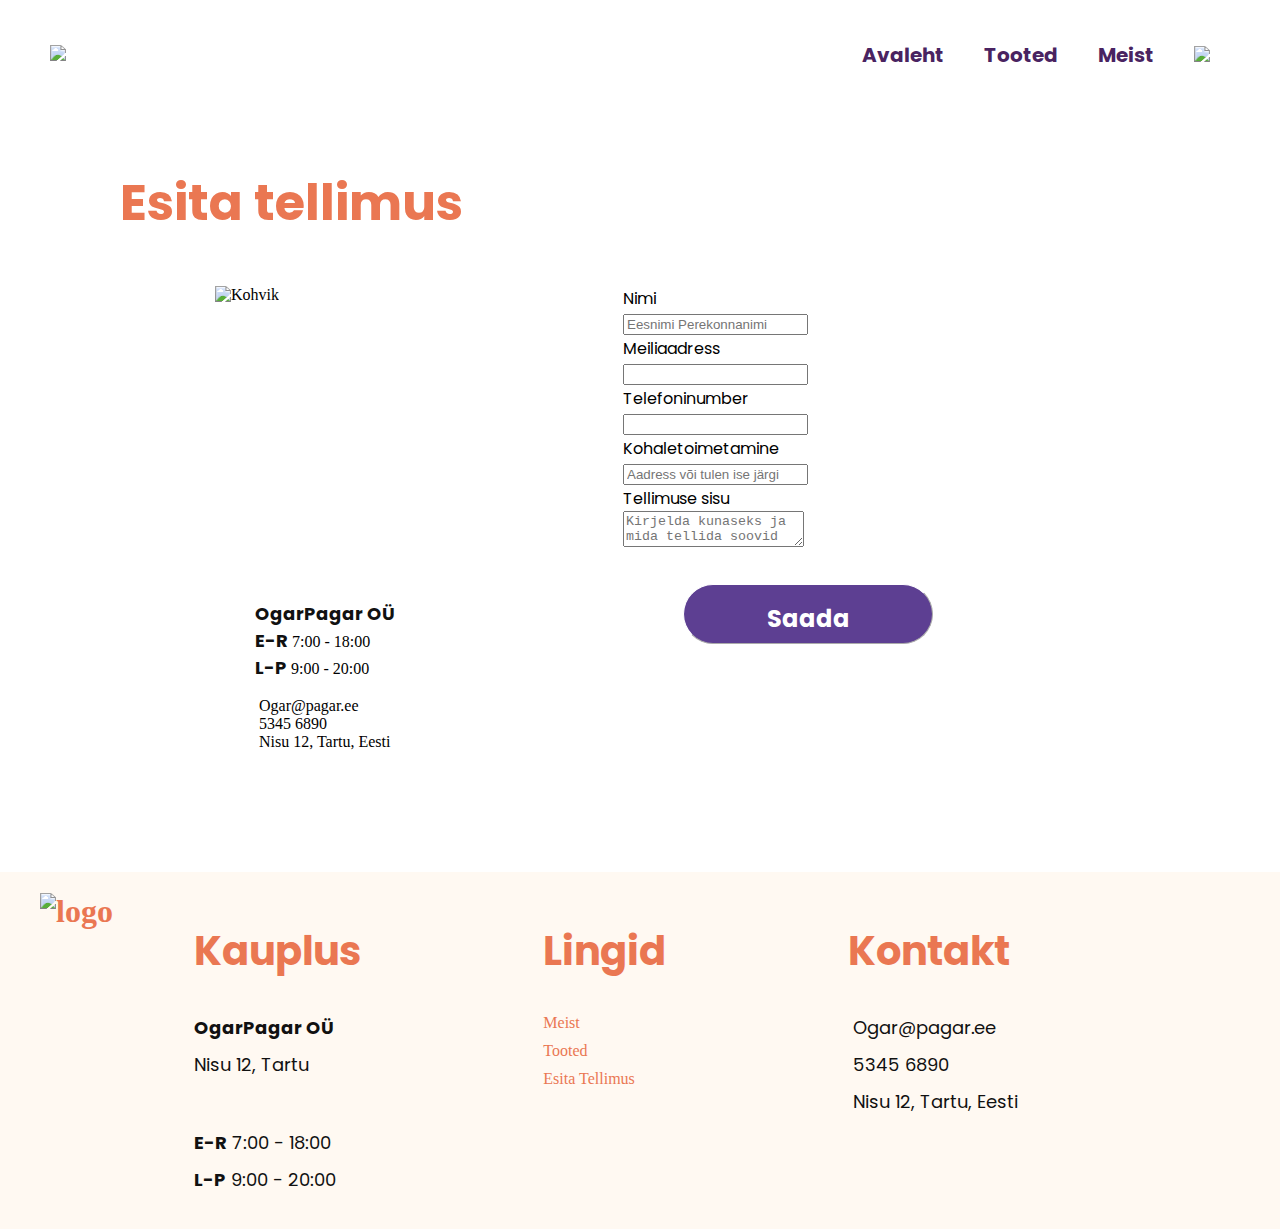
==== cart.html @ fc3c14bb "lisatud cart" ====
<!DOCTYPE html>

<html>

<head>
    <meta charset="utf-8">
    <meta name="description" content="OgarPagar veebileht!">
    <meta name="viewport" content="width=device-width, initial-scale=1.0" />

    <title>OgarPagar | Küpsetised </title>
    <link rel="stylesheet" href="style.css" />
    <link rel="stylesheet" href="https://cdnjs.cloudflare.com/ajax/libs/font-awesome/4.7.0/css/font-awesome.min.css">


</head>

<body>


        <header>
    <div class="topnav" id="myTopnav">
        <a href="index.html"><img class="logo" src="Logo.png"></a>
      <div class="topnav-right">
          <a href="index.html">Avaleht</a>
          <a href="tooted.html">Tooted</a>
          <a href="meist.html">Meist</a>
          <a href="cart.html"><img src="Taustaga.png" class="cart"></a>
          <a href="javascript:void(0);" class="icon" onclick="myFunction()">
          <i class="fa fa-bars"></i></a>
      </div>

    </div>

        <div class="bg">
            <br><br><br>
        </div>
    </header>

    <main>
        <div class="tellimus">
            <h1>Esita tellimus</h1>
        </div>

        <div class="toodeRow">
            <div class="tellimusColumn">
                <div class="kohvik">
                    <img src="Kohvik.png" alt="Kohvik" style="width:100%">
                </div>
            </div>
            <div class="tellimusColumn">
              <form>
                  <label for="nimi">Nimi</label><br>
                  <input type="text" id="nimi" name="nimi" placeholder="Eesnimi Perekonnanimi"><br>
                  <label for="meiliaadress">Meiliaadress</label><br>
                  <input type="text" id="meiliaadress" name="meiliaadress">
                  <label for="telefon">Telefoninumber</label>
                  <input type="text" id="telefon" name="telefon"><br>
                  <label for="kohaletoimetus">Kohaletoimetamine</label><br>
                  <input type="text" id="kohaletoimetus" name="kohaletoimetus" placeholder="Aadress või tulen ise järgi"><br>
                  <label for="tellimus">Tellimuse sisu</label><br>
                  <textarea id="tellimus" name="tellimus" placeholder="Kirjelda kunaseks ja mida tellida soovid"></textarea><br>
              </form>
            </div>
        </div>
        <div class="toodeRow">
          <div class="tellimusColumn">
                <div class="kohvikuInfo">
                  <ul style="list-style-type:none;">
                      <li><span id="bold">OgarPagar OÜ</span></li>
                      <li><span id="bold">E-R</span> 7:00 - 18:00</li>
                      <li><span id="bold">L-P</span> 9:00 - 20:00</li>
                  </ul>
                  <ul style="list-style-type:none;">
                      <li> <span><img src="mail.png" alt=""></span> Ogar@pagar.ee</li>
                      <li> <span><img src="phone.png" alt=""></span> 5345 6890</li>
                      <li> <span><img src="map-pin.png" alt=""></span> Nisu 12, Tartu, Eesti</li>
                  </ul>
                </div>
            </div>
            <div class="space"></div>
            <div class="tellimusColumn1">
                <div class="saada">
                    <h1>Saada</h1>
                </div>
            </div>
        </div>
        <br>
        <br>
        <br>
        <br>
        <br>
    </main>

    <footer class="footer">
        <div class="footerLogo">
            <h1><img class="Flogo" src="Logo.png" alt="logo"></h1>
        </div>
        <ul class="info">
            <li>
                <h2>Kauplus</h2>
                <ul class="infoList">
                    <li><span id="bold">OgarPagar OÜ</span></li>
                    <li>Nisu 12, Tartu</li>
                    <p id="space"></p>
                    <li>
                        <span id="bold">E-R</span> 7:00 - 18:00
                    </li>
                    <li>
                        <span id="bold">L-P</span> 9:00 - 20:00
                    </li>
                </ul>
            </li>
            <li class="lingidList">
                <h2>Lingid</h2>
                <ul class="lingid">
                    <li>Meist</li>
                    <li>Tooted</li>
                    <li>Esita Tellimus</li>
                </ul>
            </li>

            <li>
                <h2>Kontakt</h2>
                <ul class="infoList">
                    <li> <span><img src="mail.png" alt=""></span> Ogar@pagar.ee</li>
                    <li> <span><img src="phone.png" alt=""></span> 5345 6890</li>
                    <li> <span><img src="map-pin.png" alt=""></span> Nisu 12, Tartu, Eesti</li>
                </ul>
            </li>

            <li id="viimane">
                <p id="fb"><img src="facebook.png" alt=""></p>
                <p><img src="instagram.png" alt=""></p>
                <img src="twitter.png" alt="">
            </li>
        </ul>
    </footer>

<script>
function myFunction() {
  var x = document.getElementById("myTopnav");
  if (x.className === "topnav") {
    x.className += " responsive";
  } else {
    x.className = "topnav";
  }
}
</script>

</body>

</html>
---- style.css ----
@import url('https://fonts.googleapis.com/css2?family=Poppins:wght@500&display=swap"');


body{
    margin: 0px
}

header .header-banner {
    background-image: url("bg-avaleht.png");
    width: 100%;
    height: calc(100vh - 500px);
    background-repeat: no-repeat;
    background-position: center;
    background-size: cover;
    display: table;
}

header .header-banner_meist {
    background-image: url("bg-meist-full.png");
    width: 100%;
    height: calc(100vh - 500px);
    background-repeat: no-repeat;
    background-position: center;
    background-size: cover;
    display: table;
}


header h1 {
    font-family: 'Poppins', sans-serif;
    font-weight: 700;
    font-style: bold;
    font-size: 60px;
    color: #ffffff;
    line-height: 50px;
    text-align: left;
    padding-left: 80px;
    padding-top: 100px;
    padding-bottom: 40px;
}

.header-text_meist{
    font-family: 'Poppins', sans-serif;
    font-weight: 700;
    font-style: bold;
    font-size: 60px;
    color: #ffffff;
    line-height: 50px;
    text-align: left;
    padding-left: 80px;
    padding-top: 200px;
    padding-bottom: 40px;
}



.button{
    border: 1px outset white;
    background-color: white;
    height: 80px;
    width: 400px;
    margin-left: 80px;
    border-radius: 40px;
    opacity: 95%;
    margin-bottom: 70px;

}



header h2 {
    font-family: 'Poppins', sans-serif;
    font-weight: 700;
    font-size: 30px;
    color: #5b368f;
    text-align: center;
    vertical-align: middle;
}

.topnav {
    overflow: hidden;
    background-color: white;
    position: fixed;
    width: 100%;
    text-align: left;
    vertical-align: middle;
    z-index: 1;
}

.topnav-right{
    float:right;
    padding-top: 20px;
    padding-right: 50px;
}


.topnav a {
  float: left;
  display: block;
  text-align: center;
  text-decoration: none;
  padding: 20px 20px;
  font-size: 20px;
  font-family: 'Poppins', sans-serif;
  color: #492361;
    font-weight: 700;

}

.topnav .icon {
  display: none;
}

.logo {
   width: 150px;
   padding-top: 25px;
   padding-left: 30px;
}

.cart {
    width: 50px;
}


@media screen and (max-width: 700px) {
  .topnav a:not(:first-child){display: none;}
  .topnav a.icon {
    float: right;
    display: block;
  }
}

@media screen and (max-width: 700px) {
  .topnav.responsive {position: relative;}
  .topnav.responsive .icon {
    position: absolute;
    right: 0;
    top: 0;
  }
  .topnav.responsive a {
    float: none;
    display: block;
    text-align: right;

  }
}

.meist-item{
    width: 100%;
    display: flex;
    flex-flow: row wrap;
    display: -webkit-flex;
    -webkit-flex-flow: row wrap;
    display: -moz-flex;
    -moz-flex-flow: row wrap;
    justify-content: center;
    padding-top: 100px;
}

.meist-menu h1, p {
    color: #47525E;
    font-family: 'Poppins', sans-serif;
}

.meist-menu h1 {
    font-size: 40px;
    line-height: 50px;
    color: #ea7752;
}

.meist-item p {
    font-size: 20px;
    line-height: 30px;
}

.item-img {
    width: 30%;
    min-width: 300px;
    align-content: center;
    padding-top: 60px;
    padding-left: 30px;
}

.item-img img{
    width: 100%;
}

.item-text {
    width: 35%;
    min-width: 300px;

}

.item-text2 {
    width: 40%;
    padding: 40px;
    min-width: 300px;
    padding-left: 100px;
}


footer {
display: flex;
flex-flow: row wrap;
color: #ea7752;
background-color: #fff9f2;
}

h2 {
font-weight: bold;
font-size: 40px;
font-family: 'Poppins', sans-serif;
}

.footer ul {
list-style: none;
padding-left: 0;
}

.footer li {
list-style: none;
padding-bottom: 10px;
}


.infoList {
color: #111111;
font-family: 'Poppins', sans-serif;
font-size: 18px;
}

#space{
    padding-bottom: 5px;
}

#bold{
font-weight: bold;
color: #111111;
font-family: 'Poppins', sans-serif;
font-size: 18px;
}

.lingid a{
    font-family: 'Poppins', sans-serif;
    font-size: 18px;
    font-weight: bold;
    color: #5d3f92;
    text-decoration: none;
}

.footerLogo {

padding-left: 40px;
}


.info {
display: flex;
flex: 1 0%;
flex-flow: row wrap;
justify-content: space-evenly;
gap: 100px;
}

#fb{
    padding-top: 28px;
}

@media only screen and (max-width: 700px) {
    .info {
      justify-content: flex-start;
      gap: 100px;
      margin-left: 20px;
    }
    .footerLogo{
        display: none;
    }
  }

.kategooriad {
  font-family: 'Poppins', sans-serif;
  font-size: 25px;
  color: #ea7752;
  line-height: 50px;
  text-align: left;
  padding-left: 100px;
  padding-top: 55px;
  padding-bottom: 35px;

}

.tellimus {
  font-family: 'Poppins', sans-serif;
  font-size: 25px;
  color: #ea7752;
  line-height: 50px;
  text-align: left;
  padding-left: 120px;
  padding-top: 90px;
  padding-bottom: 10px;

}

* {
  box-sizing: border-box;
}

.column {
  float: left;
  width: 31%;
  padding: 15px;
  padding-left: 100px;
}

.toodeRow{
  padding-left: 100px;
  padding-right: 100px;
}

.toodeRow::after {
  content: "";
  clear: both;
  display: table;
}

.toodeColumn {
  float: left;
  width: 23%;
  margin: 15px;
  box-shadow: 3px 3px 5px 5px rgba(255,249,242,.5);
}

.tellimusColumn {
  float: left;
  width: 35%;
  margin: 15px;
  padding-left: 100px;
}

.tellimusColumn1 {
  float: left;
  width: 35%;
  margin: 15px;
  padding-left: 80px;
}

.saada {
  background-color: #5d3f92;
  color: white;
  text-align: center;
  font-family: 'Poppins', sans-serif;
  font-size: 12px;
  height: 60px;
  width: 250px;
  border: 1px outset white;
  margin-left: 80px;
  margin-bottom: 70px;
  border-radius: 40px;
}

input:focus, textarea:focus {
  outline: none;
}


@media only screen and (max-width: 700px) {
  .toodeColumn {
    width: 44%;
  }
  .toodeRow{
    padding: 10px;
  }

  .kategooriad{
    text-align: center;
    padding: 0px;
  }
}

.row::after {
  content: "";
  clear: both;
  display: table;
}

.row h2{
  font-family: 'Poppins', sans-serif;
  font-size: 2vw;
  color: #5d3f92;
  position: absolute;
  top: 25%;
  padding-left: 40px;
}

.row .column{
  position: relative;
  margin: 0 auto;
}

form {
  font-family: 'Poppins', sans-serif;
}

@media only screen and (max-width: 700px) {
  .kategooriad{
    padding-top: 40px;
  }

input[type="text"] {
  height: 50px;
  width: 110%;
  padding: 1em;
  border-radius: 4px;
  margin-bottom: 1em;
  font-family: 'Poppins', sans-serif;
  display: inline-block;
  border: 1px solid #ccc;
  box-sizing: border-box;
}

textarea {
  height: 100px;
  width: 110%;
  padding: 1em;
  border-radius: 4px;
  margin-bottom: 1em;
  font-family: 'Poppins', sans-serif;
  display: inline-block;
  border: 1px solid #ccc;
  box-sizing: border-box;
}

.kohvikuInfo ul {
    padding-top: 5px;
    color: #111111;
    font-family: 'Poppins', sans-serif;
    line-height: 2;
    display: inline-block;
}

.tellimusRow2 {
    padding-left: 270px;
}

@media only screen and (max-width: 700px) {
  .row h2{
    font-size: 45px;
  }
  .column {
    width: 90%;
    padding: 15px 10px 15px 20px;
  }
  .button{
    align-items: center;
  }
}

.bg {
  width: 100%;
  background-image: linear-gradient(#fff9f2, white);
}

.tooteInfo h1{
  color: #ea7752;
  text-align: center;
  font-family: 'Poppins', sans-serif;
  font-size: 30px;
}

.tooteInfo p{
  text-align: left;
 font-family: 'Poppins', sans-serif;
  font-size: 16px;
  color: black;
}
.tooteInfo span{
  text-align: left;
  font-family: 'Poppins', sans-serif;
  font-size: 16px;
  color: black;
}

.space{
  padding-right: 15px;
}
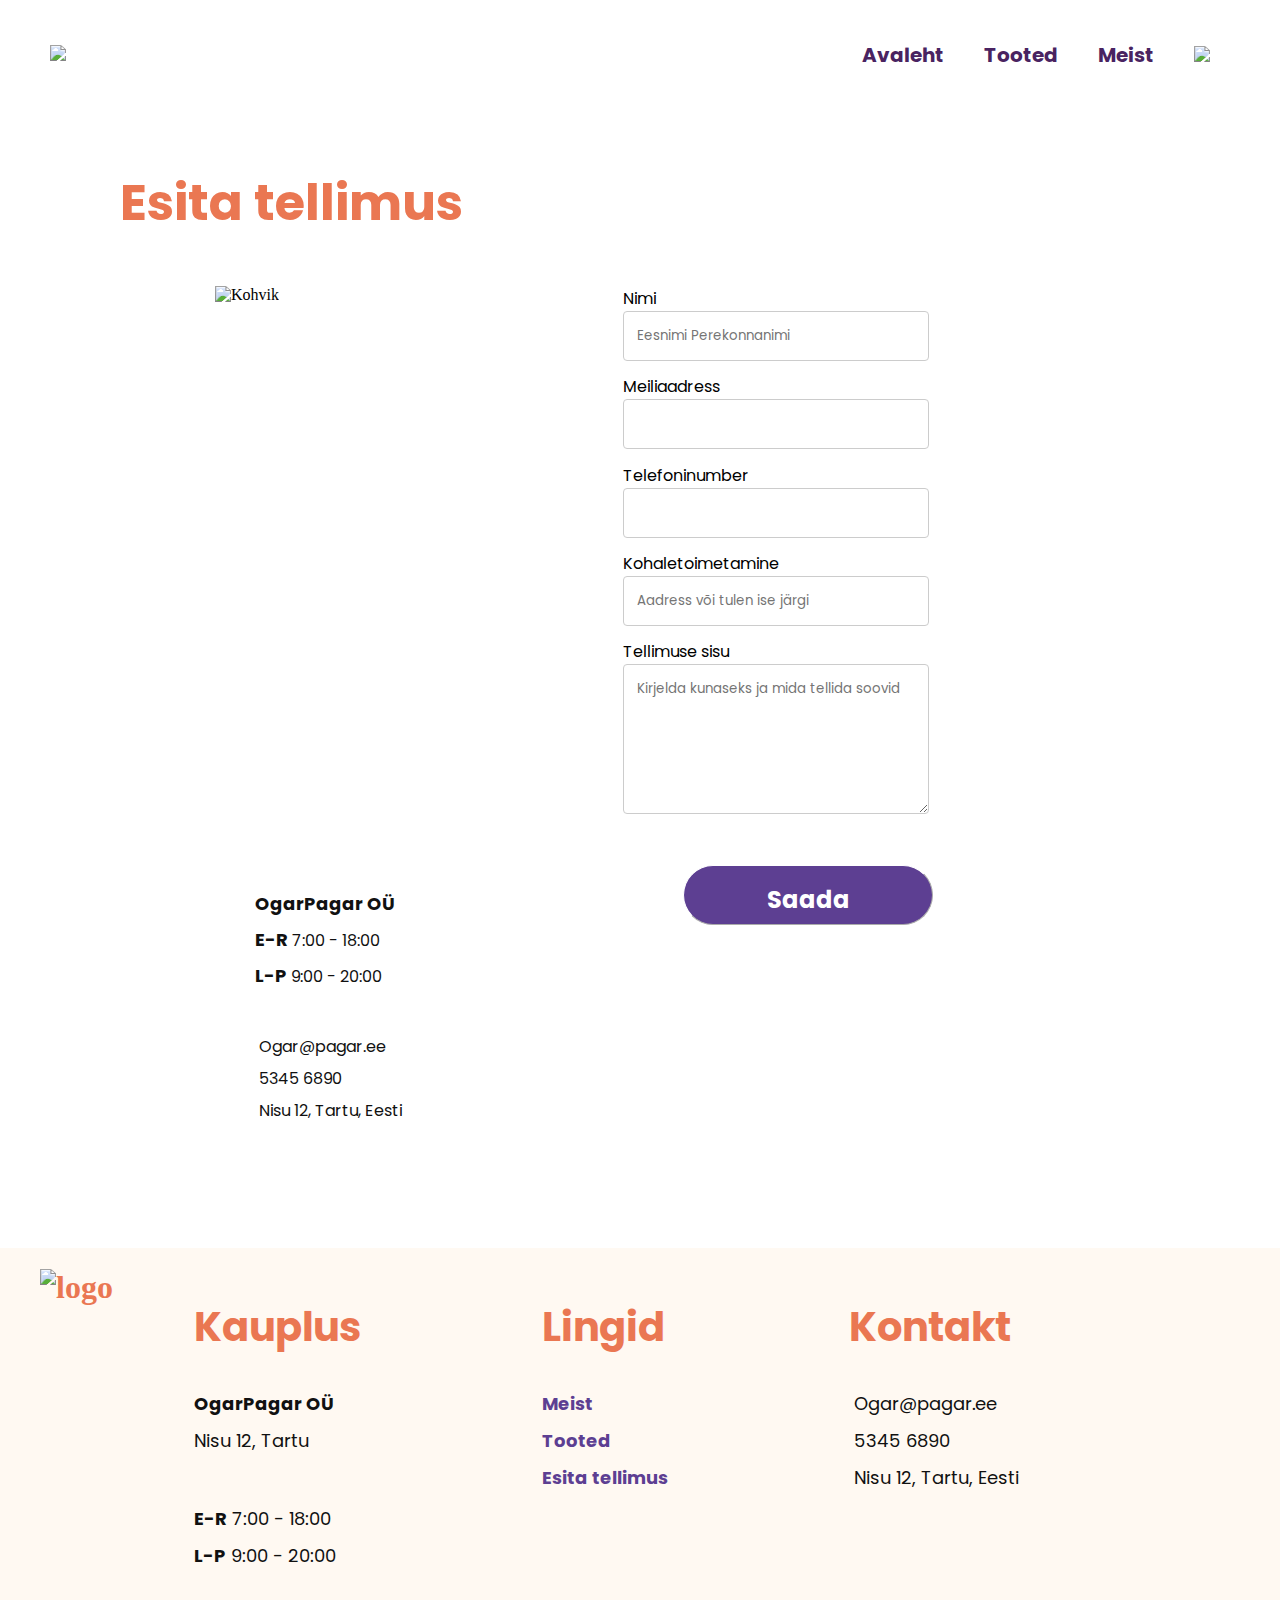
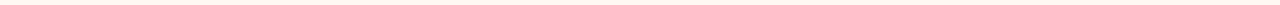
==== commit 47f9fd59: "cart update" ====
--- a/cart.html
+++ b/cart.html
@@ -15,7 +15,6 @@
 </head>
 
 <body>
-
 
         <header>
     <div class="topnav" id="myTopnav">
@@ -52,8 +51,8 @@
                   <label for="nimi">Nimi</label><br>
                   <input type="text" id="nimi" name="nimi" placeholder="Eesnimi Perekonnanimi"><br>
                   <label for="meiliaadress">Meiliaadress</label><br>
-                  <input type="text" id="meiliaadress" name="meiliaadress">
-                  <label for="telefon">Telefoninumber</label>
+                  <input type="text" id="meiliaadress" name="meiliaadress"><br>
+                  <label for="telefon">Telefoninumber</label><br>
                   <input type="text" id="telefon" name="telefon"><br>
                   <label for="kohaletoimetus">Kohaletoimetamine</label><br>
                   <input type="text" id="kohaletoimetus" name="kohaletoimetus" placeholder="Aadress või tulen ise järgi"><br>
@@ -113,9 +112,9 @@
             <li class="lingidList">
                 <h2>Lingid</h2>
                 <ul class="lingid">
-                    <li>Meist</li>
-                    <li>Tooted</li>
-                    <li>Esita Tellimus</li>
+                  <li><a href="meist.html">Meist</a></li>
+                  <li><a href="tooted.html">Tooted</a></li>
+                  <li><a href="cart.html">Esita tellimus</a></li>
                 </ul>
             </li>
 
--- a/style.css
+++ b/style.css
@@ -24,7 +24,6 @@
     background-size: cover;
     display: table;
 }
-
 
 header h1 {
     font-family: 'Poppins', sans-serif;
@@ -52,8 +51,6 @@
     padding-bottom: 40px;
 }
 
-
-
 .button{
     border: 1px outset white;
     background-color: white;
@@ -62,11 +59,8 @@
     margin-left: 80px;
     border-radius: 40px;
     opacity: 95%;
-    margin-bottom: 70px;
-
-}
-
-
+    margin-bottom: 70px
+}
 
 header h2 {
     font-family: 'Poppins', sans-serif;
@@ -75,6 +69,7 @@
     color: #5b368f;
     text-align: center;
     vertical-align: middle;
+    z-index: 1;
 }
 
 .topnav {
@@ -84,7 +79,6 @@
     width: 100%;
     text-align: left;
     vertical-align: middle;
-    z-index: 1;
 }
 
 .topnav-right{
@@ -240,7 +234,7 @@
 font-size: 18px;
 }
 
-.lingid a{
+.lingid a {
     font-family: 'Poppins', sans-serif;
     font-size: 18px;
     font-weight: bold;
@@ -405,6 +399,7 @@
   .kategooriad{
     padding-top: 40px;
   }
+}
 
 input[type="text"] {
   height: 50px;
@@ -419,7 +414,7 @@
 }
 
 textarea {
-  height: 100px;
+  height: 150px;
   width: 110%;
   padding: 1em;
   border-radius: 4px;
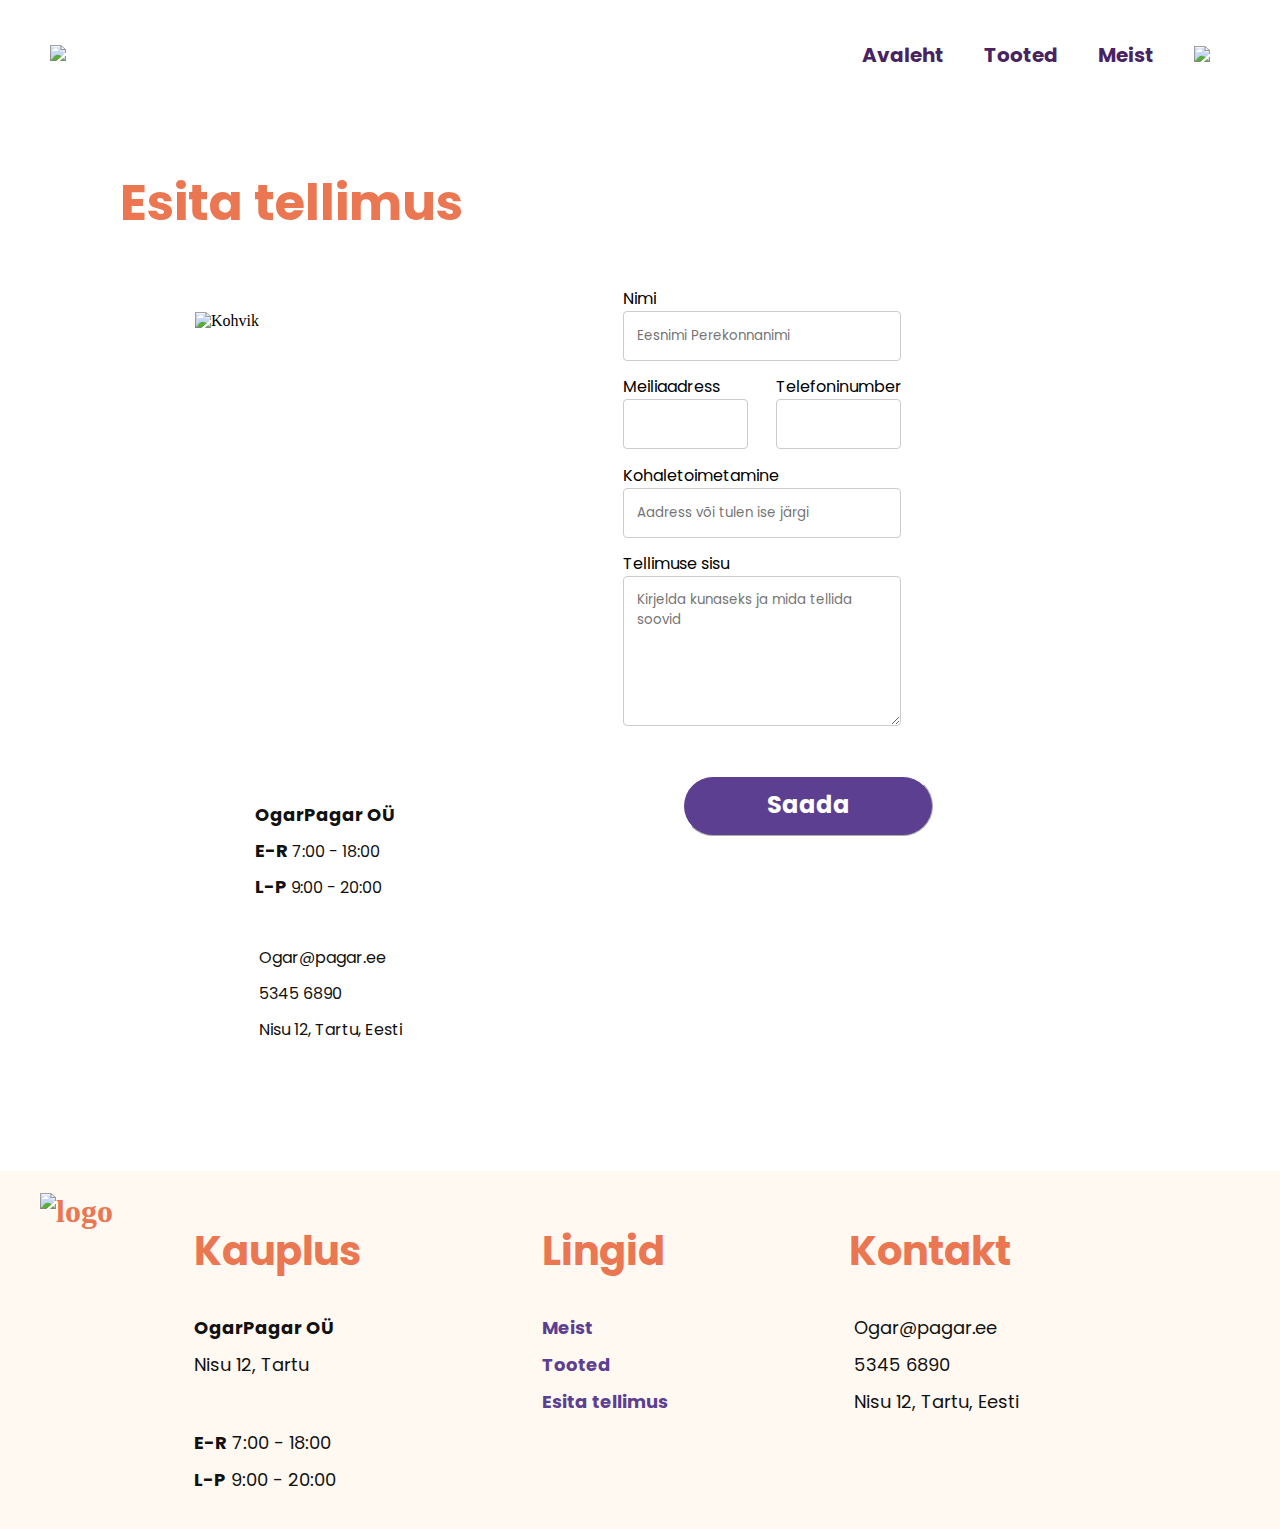
==== commit fe5b0c32: "Update cart" ====
--- a/cart.html
+++ b/cart.html
@@ -16,19 +16,19 @@
 
 <body>
 
-        <header>
-    <div class="topnav" id="myTopnav">
-        <a href="index.html"><img class="logo" src="Logo.png"></a>
-      <div class="topnav-right">
-          <a href="index.html">Avaleht</a>
-          <a href="tooted.html">Tooted</a>
-          <a href="meist.html">Meist</a>
-          <a href="cart.html"><img src="Taustaga.png" class="cart"></a>
-          <a href="javascript:void(0);" class="icon" onclick="myFunction()">
-          <i class="fa fa-bars"></i></a>
-      </div>
+    <header>
+        <div class="topnav" id="myTopnav">
+            <a href="index.html"><img class="logo" src="Logo.png"></a>
+            <div class="topnav-right">
+                <a href="index.html">Avaleht</a>
+                <a href="tooted.html">Tooted</a>
+                <a href="meist.html">Meist</a>
+                <a href="cart.html"><img src="Taustaga.png" class="cart"></a>
+                <a href="javascript:void(0);" class="icon" onclick="myFunction()">
+                    <i class="fa fa-bars"></i></a>
+            </div>
 
-    </div>
+        </div>
 
         <div class="bg">
             <br><br><br>
@@ -41,42 +41,49 @@
         </div>
 
         <div class="toodeRow">
-            <div class="tellimusColumn">
+            <div class="tellimusColumn1">
                 <div class="kohvik">
                     <img src="Kohvik.png" alt="Kohvik" style="width:100%">
                 </div>
             </div>
             <div class="tellimusColumn">
-              <form>
-                  <label for="nimi">Nimi</label><br>
-                  <input type="text" id="nimi" name="nimi" placeholder="Eesnimi Perekonnanimi"><br>
-                  <label for="meiliaadress">Meiliaadress</label><br>
-                  <input type="text" id="meiliaadress" name="meiliaadress"><br>
-                  <label for="telefon">Telefoninumber</label><br>
-                  <input type="text" id="telefon" name="telefon"><br>
-                  <label for="kohaletoimetus">Kohaletoimetamine</label><br>
-                  <input type="text" id="kohaletoimetus" name="kohaletoimetus" placeholder="Aadress või tulen ise järgi"><br>
-                  <label for="tellimus">Tellimuse sisu</label><br>
-                  <textarea id="tellimus" name="tellimus" placeholder="Kirjelda kunaseks ja mida tellida soovid"></textarea><br>
-              </form>
+                <form>
+                    <label for="nimi">Nimi</label><br>
+                    <input type="text" id="nimi" name="nimi" placeholder="Eesnimi Perekonnanimi"><br>
+                    <div class="meil">
+                        <div class=tekst>
+                            <label for="meiliaadress">Meiliaadress</label><br>
+                            <input type="text" id="meiliaadress" name="meiliaadress"><br>
+                        </div>
+                        <div class=tekst>
+                            <label for="telefon">Telefoninumber</label><br>
+                            <input type="text" id="telefon" name="telefon"><br>
+                        </div>
+                    </div>
+                    <label for="kohaletoimetus">Kohaletoimetamine</label><br>
+                    <input type="text" id="kohaletoimetus" name="kohaletoimetus"
+                        placeholder="Aadress või tulen ise järgi"><br>
+                    <label for="tellimus">Tellimuse sisu</label><br>
+                    <textarea id="tellimus" name="tellimus"
+                        placeholder="Kirjelda kunaseks ja mida tellida soovid"></textarea><br>
+                </form>
             </div>
         </div>
         <div class="toodeRow">
-          <div class="tellimusColumn">
+            <div class="tellimusColumn">
                 <div class="kohvikuInfo">
-                  <ul style="list-style-type:none;">
-                      <li><span id="bold">OgarPagar OÜ</span></li>
-                      <li><span id="bold">E-R</span> 7:00 - 18:00</li>
-                      <li><span id="bold">L-P</span> 9:00 - 20:00</li>
-                  </ul>
-                  <ul style="list-style-type:none;">
-                      <li> <span><img src="mail.png" alt=""></span> Ogar@pagar.ee</li>
-                      <li> <span><img src="phone.png" alt=""></span> 5345 6890</li>
-                      <li> <span><img src="map-pin.png" alt=""></span> Nisu 12, Tartu, Eesti</li>
-                  </ul>
+                    <ul style="list-style-type:none;">
+                        <li><span id="bold">OgarPagar OÜ</span></li>
+                        <li><span id="bold">E-R</span> 7:00 - 18:00</li>
+                        <li><span id="bold">L-P</span> 9:00 - 20:00</li>
+                    </ul>
+                    <ul style="list-style-type:none;">
+                        <li class="list"> <span><img src="mail.png" alt=""></span> Ogar@pagar.ee</li>
+                        <li class="list"> <span><img src="phone.png" alt=""></span> 5345 6890</li>
+                        <li class="list"> <span><img src="map-pin.png" alt=""></span> Nisu 12, Tartu, Eesti</li>
+                    </ul>
                 </div>
             </div>
-            <div class="space"></div>
             <div class="tellimusColumn1">
                 <div class="saada">
                     <h1>Saada</h1>
@@ -112,12 +119,11 @@
             <li class="lingidList">
                 <h2>Lingid</h2>
                 <ul class="lingid">
-                  <li><a href="meist.html">Meist</a></li>
-                  <li><a href="tooted.html">Tooted</a></li>
-                  <li><a href="cart.html">Esita tellimus</a></li>
+                    <li><a href="meist.html">Meist</a></li>
+                    <li><a href="tooted.html">Tooted</a></li>
+                    <li><a href="cart.html">Esita tellimus</a></li>
                 </ul>
             </li>
-
             <li>
                 <h2>Kontakt</h2>
                 <ul class="infoList">
@@ -135,17 +141,17 @@
         </ul>
     </footer>
 
-<script>
-function myFunction() {
-  var x = document.getElementById("myTopnav");
-  if (x.className === "topnav") {
-    x.className += " responsive";
-  } else {
-    x.className = "topnav";
-  }
-}
-</script>
+    <script>
+        function myFunction() {
+            var x = document.getElementById("myTopnav");
+            if (x.className === "topnav") {
+                x.className += " responsive";
+            } else {
+                x.className = "topnav";
+            }
+        }
+    </script>
 
 </body>
 
-</html>
+</html>--- a/style.css
+++ b/style.css
@@ -61,6 +61,9 @@
     opacity: 95%;
     margin-bottom: 70px
 }
+.button h2{
+  margin-top: 15px;
+}
 
 header h2 {
     font-family: 'Poppins', sans-serif;
@@ -69,7 +72,6 @@
     color: #5b368f;
     text-align: center;
     vertical-align: middle;
-    z-index: 1;
 }
 
 .topnav {
@@ -79,6 +81,7 @@
     width: 100%;
     text-align: left;
     vertical-align: middle;
+    z-index: 1;
 }
 
 .topnav-right{
@@ -263,11 +266,15 @@
 @media only screen and (max-width: 700px) {
     .info {
       justify-content: flex-start;
-      gap: 100px;
+      gap: 40px;
       margin-left: 20px;
+      flex-flow: nowrap;
     }
     .footerLogo{
         display: none;
+    }
+    .tellimusColumn1{
+      display: none;
     }
   }
 
@@ -351,6 +358,9 @@
   margin-bottom: 70px;
   border-radius: 40px;
 }
+.saada h1{
+  margin-top: 10px;
+}
 
 input:focus, textarea:focus {
   outline: none;
@@ -403,7 +413,7 @@
 
 input[type="text"] {
   height: 50px;
-  width: 110%;
+  width: 100%;
   padding: 1em;
   border-radius: 4px;
   margin-bottom: 1em;
@@ -415,7 +425,7 @@
 
 textarea {
   height: 150px;
-  width: 110%;
+  width: 100%;
   padding: 1em;
   border-radius: 4px;
   margin-bottom: 1em;
@@ -432,6 +442,10 @@
     line-height: 2;
     display: inline-block;
 }
+.kohvikuInfo .list{
+  height: 36px;
+}
+
 
 .tellimusRow2 {
     padding-left: 270px;
@@ -445,14 +459,7 @@
     width: 90%;
     padding: 15px 10px 15px 20px;
   }
-  .button{
-    align-items: center;
-  }
-}
-
-.bg {
-  width: 100%;
-  background-image: linear-gradient(#fff9f2, white);
+
 }
 
 .tooteInfo h1{
@@ -475,6 +482,24 @@
   color: black;
 }
 
-.space{
-  padding-right: 15px;
-}
+.meil{
+  display: flex;
+  justify-content: space-between;
+}
+.tekst{
+  width: 45%;
+}
+
+.kohvik{
+  margin-top: 26px;
+}
+@media only screen and (max-width: 700px) {
+  .tellimusColumn1{
+    display: none;
+  }
+  .tellimusColumn{
+    width: 80%;
+    
+  }
+}
+
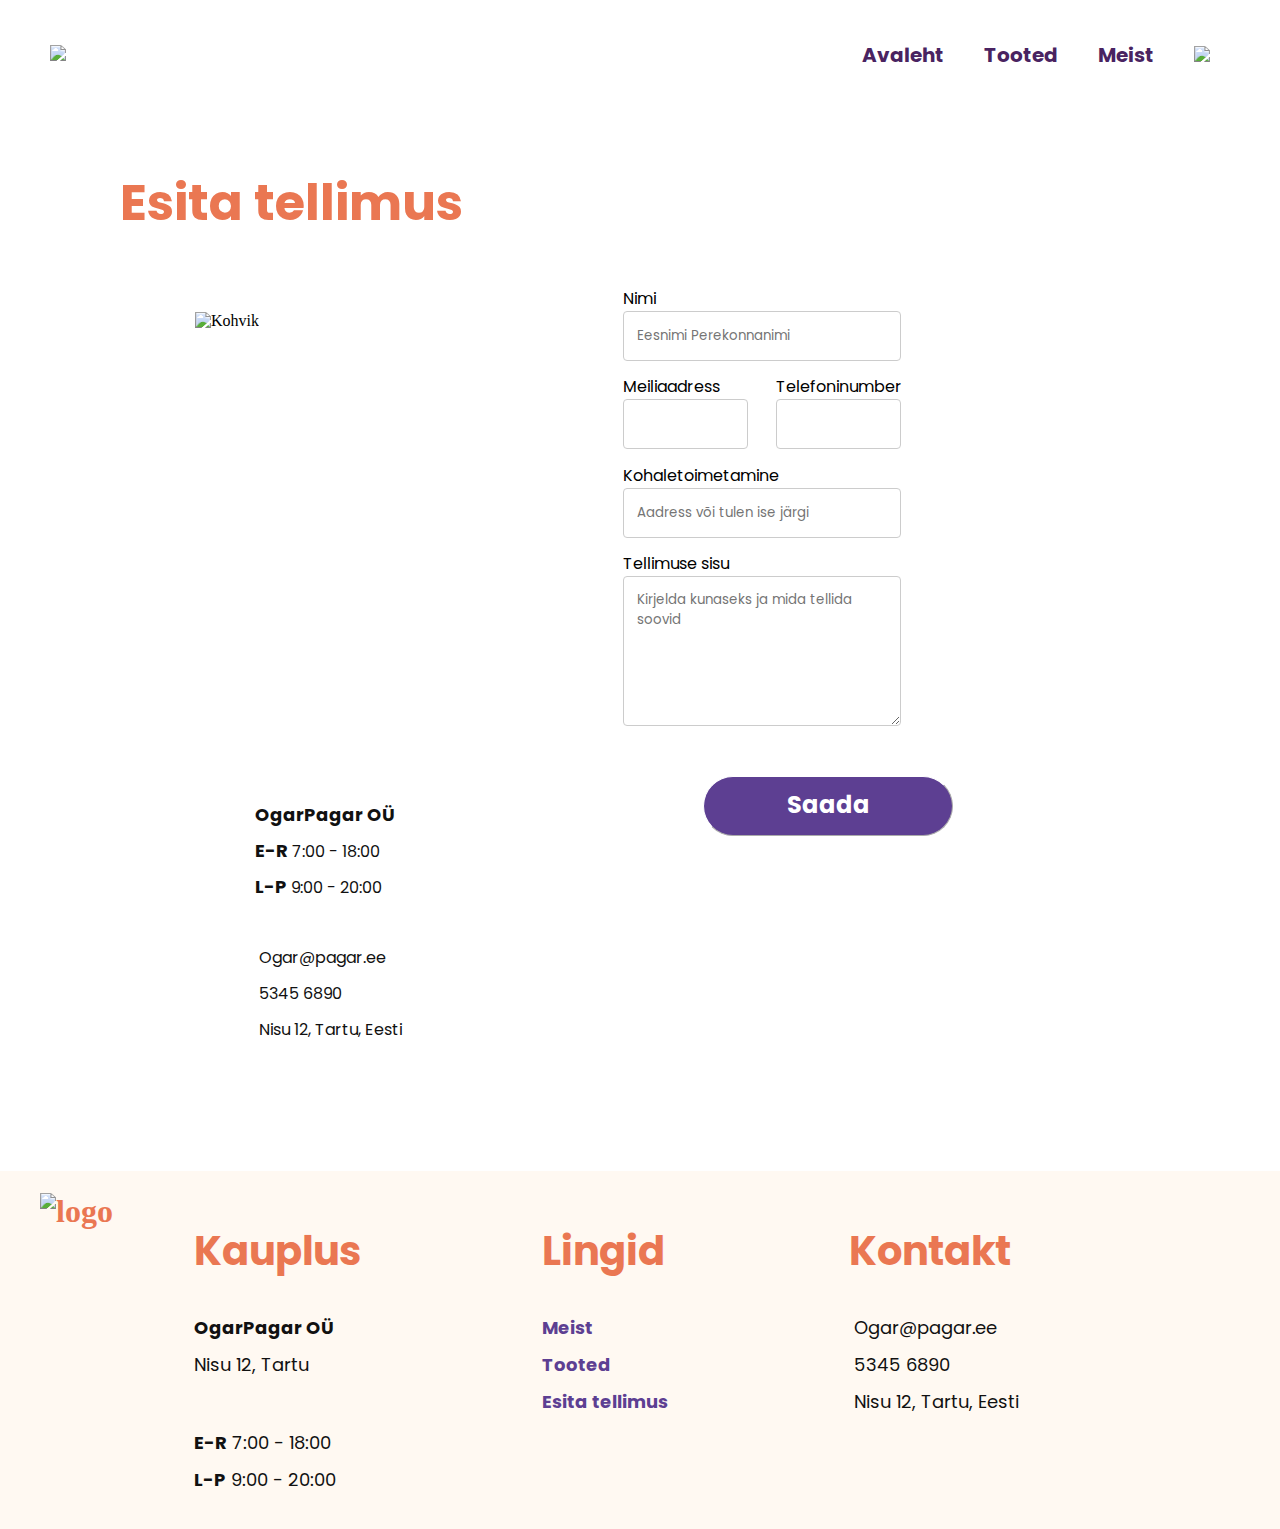
==== commit 1e36abeb: "final? fix" ====
--- a/cart.html
+++ b/cart.html
@@ -84,7 +84,7 @@
                     </ul>
                 </div>
             </div>
-            <div class="tellimusColumn1">
+            <div class="tellimusColumn">
                 <div class="saada">
                     <h1>Saada</h1>
                 </div>
--- a/style.css
+++ b/style.css
@@ -499,7 +499,11 @@
   }
   .tellimusColumn{
     width: 80%;
-    
-  }
-}
-
+  }
+  .kohvikuInfo{
+    display: none;
+    padding-top: 10px;
+    padding-bottom: 10px;
+  }
+}
+
